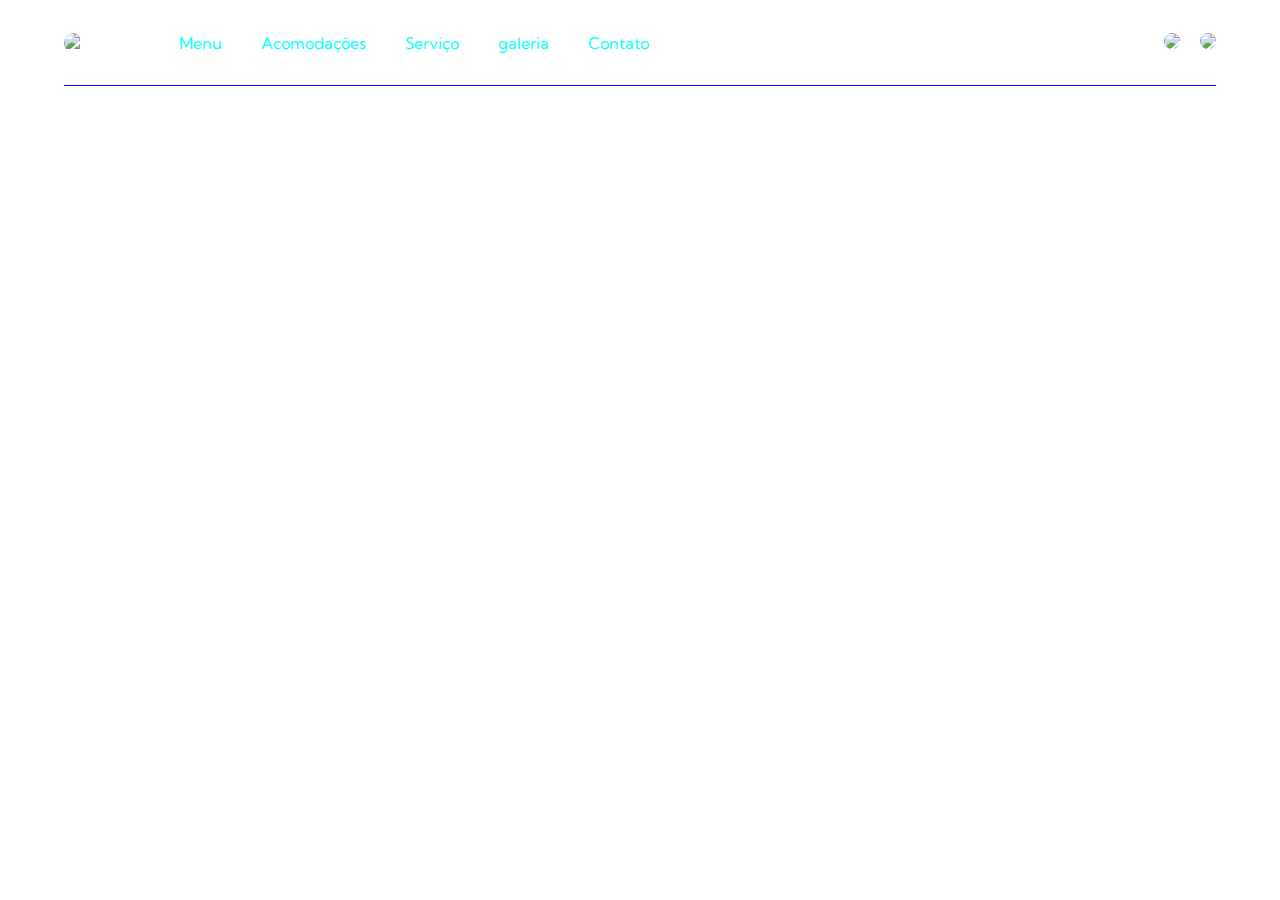
==== Site-Hotel/index.html @ ac108743 "commit adc serviços" ====
<!DOCTYPE html>
<html lang="en">
<head>
    <meta charset="UTF-8">
    <meta name="viewport" content="width=device-width, initial-scale=1.0">
    <title>Document</title>
    <link  href="../Site-Hotel/css/menu.css" rel="stylesheet" >
    <link href="https://fonts.googleapis.com/css2?family=Kumbh+Sans:wght@100..900&display=swap" rel="stylesheet">
</head>

<body>
    <header>
        <div class="menu">
            <div class="left-side-menu">
               <div class="logo">
                 <img src="../img/Captura_de_Tela__4_-removebg-preview.png">
               </div>
               <nav>
                    <ul>
                        <li><a href="">Menu</a></li>
                        <li><a href="">Acomodações</a></li>
                        <li><a href="">Serviço</a></li>
                        <li><a href="">galeria</a></li>
                        <li><a href="">Contato</a></li>
                    </ul>
               </nav>
            </div>
           
            <div class="right-side-menu">
                <a href=""><img src="../img/icons8-shopping-cart.gif" ></a>
                <a href="" class="icon-avatar"><img src="../img/avatar" ></a>
            </div>
        </div>
        <div class="line"></div>

    </header>

   
     
</body>
</html>
---- Site-Hotel/css/menu.css ----
*{
    margin: 0;
    padding: 0;
    box-sizing:border-box ;
    font-family: "Kumbh Sans", sans-serif;
}

header{
    display: flex;
    flex-direction:column ;

}
.menu{
    display: flex;
    justify-content: space-between;
    align-items:center ;
    padding: 0 5%;
    height: 85px;
}
.logo{
    display: grid;
    margin-right: 15px;
    width: 50px;
}
.left-side-menu{
 display: flex;
 gap: 50px;
 
}

nav, ul, li{
 display: inline-block;
 margin-right: 35px;
}


nav, ul, li, a{
 text-decoration: none;
 color: aqua;
}

.right-side-menu{
 display: flex;
 align-items: center;
 gap: 20px;
}

.icon-avatar img{
   width: 40px; 
}

.line{
    height: 1px;
    background-color: blue;
    width: 90%;
    align-self: center;
}

.Conteiner{
    display: flex;
    justify-content: center;
    align-items: center;
    height: 100%;
    height: calc(100vh - 85 px);

}

.left-side{
    display: flex;
    flex-direction:column ;
    width: 100%;
}
.items{
    align-self: flex-end;
}

.select-image{
max-width: 400px;
}

.select-image, img{
 width: 100px;
 border-radius: 10px;
}
.thumbnails{
 display: flex;
 justify-content: space-evenly;
 max-width: 400px; 
 gap: 10px;  
}

.thumbnill, img{
 width: 100%;
 border-radius:10px ;
}

.right-side{
    width: 100%;
}
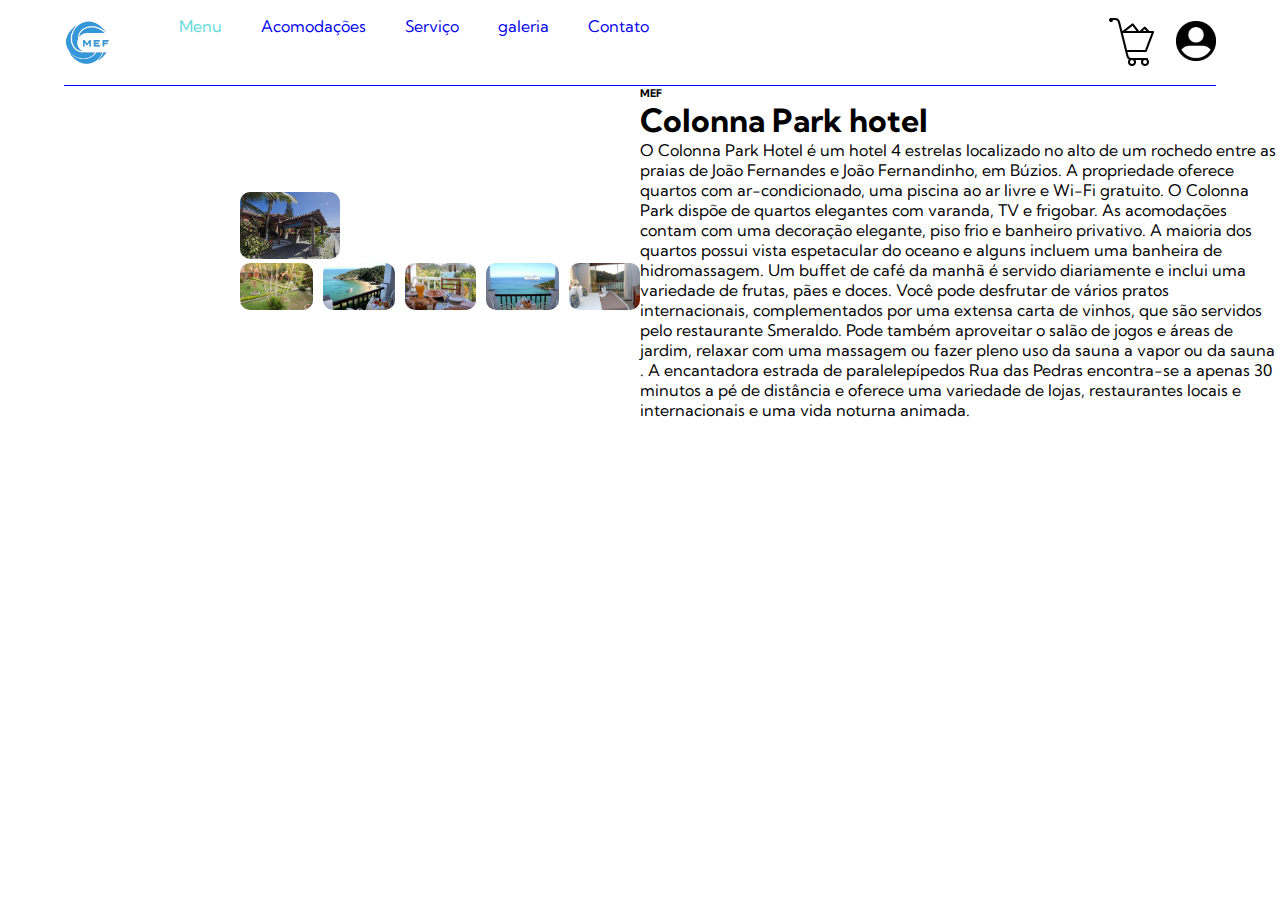
==== commit 41449d72: "arrumando as abas" ====
--- a/Site-Hotel/index.html
+++ b/Site-Hotel/index.html
@@ -13,28 +13,72 @@
         <div class="menu">
             <div class="left-side-menu">
                <div class="logo">
-                 <img src="../img/Captura_de_Tela__4_-removebg-preview.png">
+                 <img src="../Site-Hotel/img/Captura_de_Tela__4_-removebg-preview.png">
                </div>
                <nav>
                     <ul>
-                        <li><a href="">Menu</a></li>
-                        <li><a href="">Acomodações</a></li>
-                        <li><a href="">Serviço</a></li>
-                        <li><a href="">galeria</a></li>
-                        <li><a href="">Contato</a></li>
+                        <li><a class="color" href="">Menu</a></li>
+                        <li><a href="../Site-Hotel/hmtl/acomodacao.html">Acomodações</a></li>
+                        <li><a href="../Site-Hotel/hmtl/servico.html">Serviço</a></li>
+                        <li><a href="../Site-Hotel/hmtl/paginaGaleria.html">galeria</a></li>
+                        <li><a href="../Site-Hotel/hmtl/formularioDeCtt.html">Contato</a></li>
                     </ul>
                </nav>
             </div>
            
             <div class="right-side-menu">
-                <a href=""><img src="../img/icons8-shopping-cart.gif" ></a>
-                <a href="" class="icon-avatar"><img src="../img/avatar" ></a>
+                <a href=""><img src="../Site-Hotel/img/icons8-shopping-cart.gif" ></a>
+                <a href="" class="icon-avatar"><img src="../Site-Hotel/img/avatar.jpeg" ></a>
             </div>
         </div>
         <div class="line"></div>
 
     </header>
 
+    <main>
+        <section>
+           <div class="Conteiner"> 
+                <div class="left-side">
+                    <div class="items">
+                        <div class="select-image">
+                            <img src="../Site-Hotel/img/3.avif" alt="">
+                        </div>
+
+                        <div class="thumbnails">
+                            <div class="thumbnil">
+                                <img src="../Site-Hotel/img/9.avif" alt="">
+                            </div>
+
+                            <div class="thumbnil">
+                                <img src="../Site-Hotel/img/2.webp" alt="">
+                            </div>
+
+                            <div class="thumbnil">
+                                <img src="../Site-Hotel/img/4.avif" alt="">
+                            </div>
+
+                             <div class="thumbnil">
+                                <img src="../Site-Hotel/img/8.avif" alt="">
+                            </div>
+
+                            <div class="thumbnil">
+                                <img src="../Site-Hotel/img/6.avif" alt="">
+                            </div>
+
+                        </div>
+                    </div>
+                </div>
+            
+                <div class="right-side">
+                    <h6>MEF</h6>
+                    <h1>Colonna Park hotel</h1>      
+                    <p>O Colonna Park Hotel é um hotel 4 estrelas localizado no alto de um rochedo entre as praias de João Fernandes e João Fernandinho, em Búzios. A propriedade oferece quartos com ar-condicionado, uma piscina ao ar livre e Wi-Fi gratuito. O Colonna Park dispõe de quartos elegantes com varanda, TV e frigobar. As acomodações contam com uma decoração elegante, piso frio e banheiro privativo. A maioria dos quartos possui vista espetacular do oceano e alguns incluem uma banheira de hidromassagem. Um buffet de café da manhã é servido diariamente e inclui uma variedade de frutas, pães e doces. Você pode desfrutar de vários pratos internacionais, complementados por uma extensa carta de vinhos, que são servidos pelo restaurante Smeraldo. Pode também aproveitar o salão de jogos e áreas de jardim, relaxar com uma massagem ou fazer pleno uso da sauna a vapor ou da sauna . A encantadora estrada de paralelepípedos Rua das Pedras encontra-se a apenas 30 minutos a pé de distância e oferece uma variedade de lojas, restaurantes locais e internacionais e uma vida noturna animada.
+                    </p> 
+                    
+                </div>
+            </div>      
+        </section>
+    </main>
    
      
 </body>
--- a/Site-Hotel/css/menu.css
+++ b/Site-Hotel/css/menu.css
@@ -36,7 +36,10 @@
 
 nav, ul, li, a{
  text-decoration: none;
- color: aqua;
+}
+
+.color{
+    color: rgb(96, 218, 218);
 }
 
 .right-side-menu{
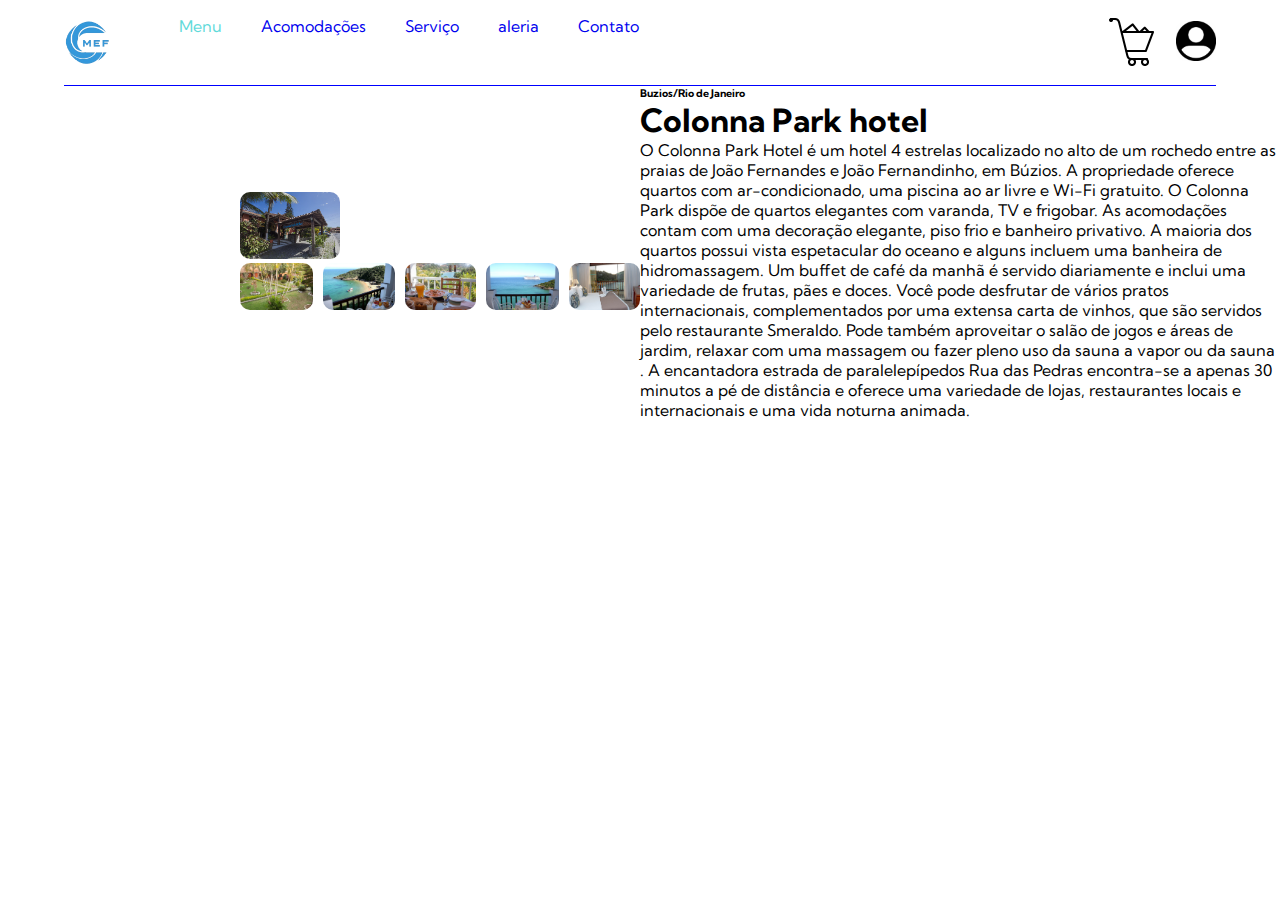
==== commit d890201d: "commit para reajustar as abas" ====
--- a/Site-Hotel/index.html
+++ b/Site-Hotel/index.html
@@ -18,9 +18,9 @@
                <nav>
                     <ul>
                         <li><a class="color" href="">Menu</a></li>
-                        <li><a href="../Site-Hotel/hmtl/acomodacao.html">Acomodações</a></li>
+                        <li><a href="../Site-Hotel/hmtl/acomodacao.html">Acomodações</a ></li>
                         <li><a href="../Site-Hotel/hmtl/servico.html">Serviço</a></li>
-                        <li><a href="../Site-Hotel/hmtl/paginaGaleria.html">galeria</a></li>
+                        <li><a href="../Site-Hotel/hmtl/paginaGaleria.html">aleria</a></li>
                         <li><a href="../Site-Hotel/hmtl/formularioDeCtt.html">Contato</a></li>
                     </ul>
                </nav>
@@ -70,7 +70,7 @@
                 </div>
             
                 <div class="right-side">
-                    <h6>MEF</h6>
+                    <h6>Buzios/Rio de Janeiro</h6>
                     <h1>Colonna Park hotel</h1>      
                     <p>O Colonna Park Hotel é um hotel 4 estrelas localizado no alto de um rochedo entre as praias de João Fernandes e João Fernandinho, em Búzios. A propriedade oferece quartos com ar-condicionado, uma piscina ao ar livre e Wi-Fi gratuito. O Colonna Park dispõe de quartos elegantes com varanda, TV e frigobar. As acomodações contam com uma decoração elegante, piso frio e banheiro privativo. A maioria dos quartos possui vista espetacular do oceano e alguns incluem uma banheira de hidromassagem. Um buffet de café da manhã é servido diariamente e inclui uma variedade de frutas, pães e doces. Você pode desfrutar de vários pratos internacionais, complementados por uma extensa carta de vinhos, que são servidos pelo restaurante Smeraldo. Pode também aproveitar o salão de jogos e áreas de jardim, relaxar com uma massagem ou fazer pleno uso da sauna a vapor ou da sauna . A encantadora estrada de paralelepípedos Rua das Pedras encontra-se a apenas 30 minutos a pé de distância e oferece uma variedade de lojas, restaurantes locais e internacionais e uma vida noturna animada.
                     </p> 
--- a/Site-Hotel/css/menu.css
+++ b/Site-Hotel/css/menu.css
@@ -78,7 +78,8 @@
 }
 
 .select-image{
-max-width: 400px;
+    height:200 px;
+    width: 200px;
 }
 
 .select-image, img{
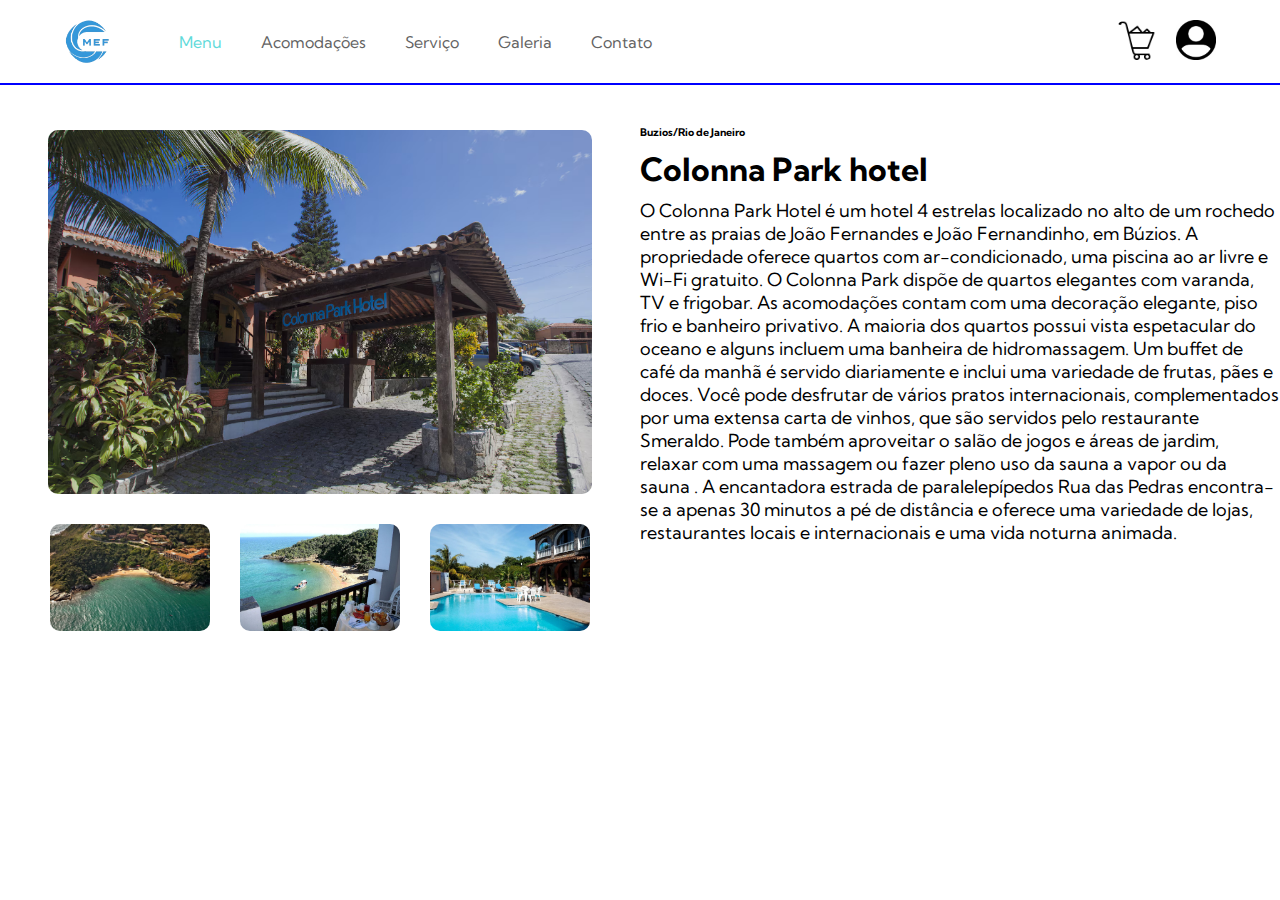
==== commit c221b762: "Reajustando paginas web" ====
--- a/Site-Hotel/index.html
+++ b/Site-Hotel/index.html
@@ -11,7 +11,7 @@
 <body>
     <header>
         <div class="menu">
-            <div class="left-side-menu">
+            <div class="left-top-menu">
                <div class="logo">
                  <img src="../Site-Hotel/img/Captura_de_Tela__4_-removebg-preview.png">
                </div>
@@ -20,56 +20,32 @@
                         <li><a class="color" href="">Menu</a></li>
                         <li><a href="../Site-Hotel/hmtl/acomodacao.html">Acomodações</a ></li>
                         <li><a href="../Site-Hotel/hmtl/servico.html">Serviço</a></li>
-                        <li><a href="../Site-Hotel/hmtl/paginaGaleria.html">aleria</a></li>
+                        <li><a href="../Site-Hotel/hmtl/paginaGaleria.html">Galeria</a></li>
                         <li><a href="../Site-Hotel/hmtl/formularioDeCtt.html">Contato</a></li>
                     </ul>
                </nav>
             </div>
            
-            <div class="right-side-menu">
-                <a href=""><img src="../Site-Hotel/img/icons8-shopping-cart.gif" ></a>
+            <div class="right-top-menu">
+                <a  class="carrinho"  href=""><img src="../Site-Hotel/img/icons8-shopping-cart.gif" ></a>
                 <a href="" class="icon-avatar"><img src="../Site-Hotel/img/avatar.jpeg" ></a>
             </div>
         </div>
-        <div class="line"></div>
-
     </header>
-
     <main>
         <section>
-           <div class="Conteiner"> 
-                <div class="left-side">
-                    <div class="items">
-                        <div class="select-image">
-                            <img src="../Site-Hotel/img/3.avif" alt="">
-                        </div>
-
-                        <div class="thumbnails">
-                            <div class="thumbnil">
-                                <img src="../Site-Hotel/img/9.avif" alt="">
-                            </div>
-
-                            <div class="thumbnil">
-                                <img src="../Site-Hotel/img/2.webp" alt="">
-                            </div>
-
-                            <div class="thumbnil">
-                                <img src="../Site-Hotel/img/4.avif" alt="">
-                            </div>
-
-                             <div class="thumbnil">
-                                <img src="../Site-Hotel/img/8.avif" alt="">
-                            </div>
-
-                            <div class="thumbnil">
-                                <img src="../Site-Hotel/img/6.avif" alt="">
-                            </div>
-
-                        </div>
+           <div class="text-img"> 
+                <div class="imgs-home">
+                    <div class="img-principal">
+                        <img src="img/3.jpeg" alt="">
+                    </div>
+                    <div class="second-imgs-home">
+                        <img src="img/1.jpg" alt="" class="img-complementares">
+                        <img src="img/2.jpg" alt="" class="img-complementares">
+                        <img src="img/5.jpg" alt="" class="img-complementares">
                     </div>
                 </div>
-            
-                <div class="right-side">
+                <div class="text-home">
                     <h6>Buzios/Rio de Janeiro</h6>
                     <h1>Colonna Park hotel</h1>      
                     <p>O Colonna Park Hotel é um hotel 4 estrelas localizado no alto de um rochedo entre as praias de João Fernandes e João Fernandinho, em Búzios. A propriedade oferece quartos com ar-condicionado, uma piscina ao ar livre e Wi-Fi gratuito. O Colonna Park dispõe de quartos elegantes com varanda, TV e frigobar. As acomodações contam com uma decoração elegante, piso frio e banheiro privativo. A maioria dos quartos possui vista espetacular do oceano e alguns incluem uma banheira de hidromassagem. Um buffet de café da manhã é servido diariamente e inclui uma variedade de frutas, pães e doces. Você pode desfrutar de vários pratos internacionais, complementados por uma extensa carta de vinhos, que são servidos pelo restaurante Smeraldo. Pode também aproveitar o salão de jogos e áreas de jardim, relaxar com uma massagem ou fazer pleno uso da sauna a vapor ou da sauna . A encantadora estrada de paralelepípedos Rua das Pedras encontra-se a apenas 30 minutos a pé de distância e oferece uma variedade de lojas, restaurantes locais e internacionais e uma vida noturna animada.
--- a/Site-Hotel/css/menu.css
+++ b/Site-Hotel/css/menu.css
@@ -10,94 +10,120 @@
     flex-direction:column ;
 
 }
+/*Sessão menu*/
 .menu{
     display: flex;
     justify-content: space-between;
-    align-items:center ;
+    align-items:center;
     padding: 0 5%;
     height: 85px;
+    border-bottom: 2px solid blue;
+    
 }
+.left-top-menu{
+    display: flex;
+    align-items: center;
+    gap: 50px;
+   }
+.line{
+    height: 1px;
+    background-color: blue;
+    width: 90%;
+    align-self: center;
+}
+/*Ajuste Logo*/
 .logo{
     display: grid;
     margin-right: 15px;
     width: 50px;
 }
-.left-side-menu{
- display: flex;
- gap: 50px;
- 
-}
+img{
+    width: 100%;
+    border-radius:10px ;
+   }
+   
 
+/*Menu navegação*/
 nav, ul, li{
  display: inline-block;
  margin-right: 35px;
 }
-
-
 nav, ul, li, a{
  text-decoration: none;
+ color: rgb(99, 99, 99);
 }
-
+nav, ul, li, a:hover{
+ color: rgb(96, 218, 218);
+}
 .color{
     color: rgb(96, 218, 218);
 }
-
-.right-side-menu{
+/*Sessão carrinho e usuário*/
+.right-top-menu{
  display: flex;
  align-items: center;
- gap: 20px;
+ justify-content: space-between;
+ width: 100px;
+ height: 100%;
+ 
+}
+.right-top-menu img{
+    width:80% ;
+   }
+.right-top-menu .carrinho a{
+    margin: 10px;
+    height: 80%;
+    width: 80%;
 }
 
 .icon-avatar img{
    width: 40px; 
 }
 
-.line{
-    height: 1px;
-    background-color: blue;
-    width: 90%;
-    align-self: center;
+
+/*Sessão main(conteúdo)*/
+.text-img{
+    display: flex;
+    flex-direction: row;
+    margin-top: 30px;
+}
+/*Manipulação de texto*/
+.text-home{
+    width: 50%;
+    
+}
+.text-home h1,h6,p{
+    margin-top: 10px;
+}
+.text-home p{
+   font-size: 18px;
+}
+/*Sessão das imagens*/
+.imgs-home{
+    height: 30%;
+    width: 50%;
+    display: flex;
+    flex-direction: column;
+    justify-content: center;
 }
 
-.Conteiner{
-    display: flex;
+.img-principal{
+   width:100%;
+   display: flex;
+   flex-direction: column;
+   justify-content: center;
+   align-items: center;
+}
+.img-principal img{
+    margin: 15px;
+    width:85%
+ }
+
+.second-imgs-home{
+    display:flex;
     justify-content: center;
-    align-items: center;
-    height: 100%;
-    height: calc(100vh - 85 px);
-
 }
-
-.left-side{
-    display: flex;
-    flex-direction:column ;
-    width: 100%;
-}
-.items{
-    align-self: flex-end;
-}
-
-.select-image{
-    height:200 px;
-    width: 200px;
-}
-
-.select-image, img{
- width: 100px;
- border-radius: 10px;
-}
-.thumbnails{
- display: flex;
- justify-content: space-evenly;
- max-width: 400px; 
- gap: 10px;  
-}
-
-.thumbnill, img{
- width: 100%;
- border-radius:10px ;
-}
-
-.right-side{
-    width: 100%;
+.second-imgs-home img{
+    width: 25%;
+    margin: 15px;
 }